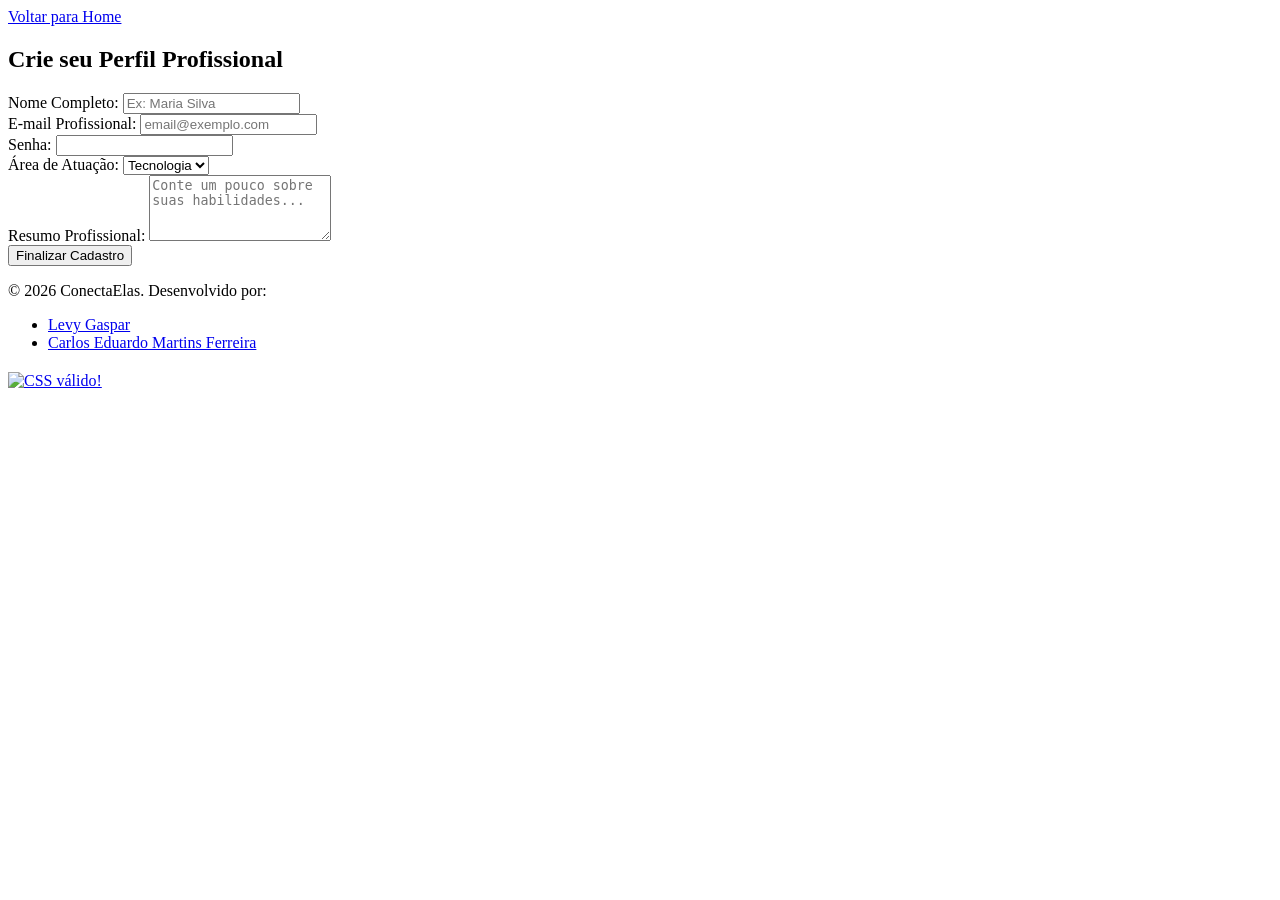
==== cadastro.html @ 0303fbba "Update cadastro.html" ====
<!DOCTYPE html>
<html lang="pt-br">
<head>
    <meta charset="UTF-8">
    <meta name="viewport" content="width=device-width, initial-scale=1.0">
    <title>Cadastro | ConectaElas</title>
    <link rel="stylesheet" href="css/style.css">
</head>
<body>
    <header>
        <nav class="container">
            <a href="index.html">Voltar para Home</a>
        </nav>
    </header>

    <main class="container-centralizado">
        <section class="form-box">
            <h2>Crie seu Perfil Profissional</h2>
            <form action="index.html" method="GET">
                <div class="campo">
                    <label for="nome">Nome Completo:</label>
                    <input type="text" id="nome" name="nome" required placeholder="Ex: Maria Silva">
                </div>

                <div class="campo">
                    <label for="email">E-mail Profissional:</label>
                    <input type="email" id="email" name="email" required placeholder="email@exemplo.com">
                </div>

                <div class="campo">
                    <label for="senha">Senha:</label>
                    <input type="password" id="senha" name="senha" required minlength="8">
                </div>

                <div class="campo">
                    <label for="area">Área de Atuação:</label>
                    <select id="area" name="area">
                        <option value="tech">Tecnologia</option>
                        <option value="saude">Saúde</option>
                        <option value="educacao">Educação</option>
                        <option value="negocios">Negócios</option>
                    </select>
                </div>

                <div class="campo">
                    <label for="bio">Resumo Profissional:</label>
                    <textarea id="bio" name="bio" rows="4" placeholder="Conte um pouco sobre suas habilidades..."></textarea>
                </div>

                <button type="submit" class="btn-principal">Finalizar Cadastro</button>
            </form>
        </section>
    </main>

    <footer>
        <div class="container">
            <p>&copy; 2026 ConectaElas. Desenvolvido por:</p>
            <ul class="equipe">
                <li><a href="https://levyslopes.github.io/cv-front-end/" target="_blank">Levy Gaspar</a></li>
                <li><a href="#" target="_blank">Carlos Eduardo Martins Ferreira</a></li>
            </ul>
            
            <div style="margin-top: 20px;">
                <p>
                    <a href="https://jigsaw.w3.org/css-validator/check/referer" target="_blank">
                        <img style="border:0;width:88px;height:31px"
                            src="https://jigsaw.w3.org/css-validator/images/vcss"
                            alt="CSS válido!" />
                    </a>
                </p>
            </div>
        </div>
    </footer>
</body>
</html>
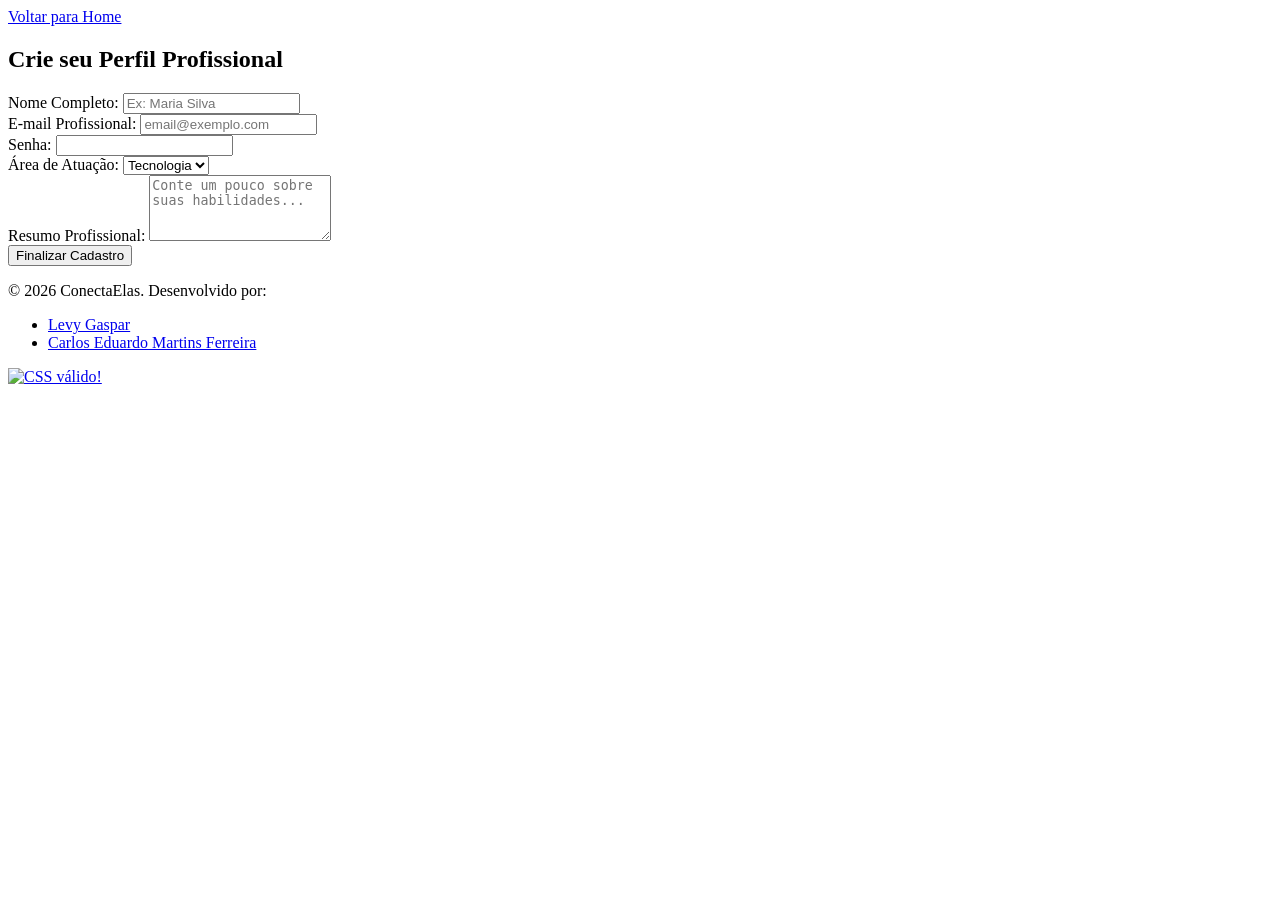
==== commit 0e9a885b: "Update cadastro.html" ====
--- a/cadastro.html
+++ b/cadastro.html
@@ -4,6 +4,7 @@
     <meta charset="UTF-8">
     <meta name="viewport" content="width=device-width, initial-scale=1.0">
     <title>Cadastro | ConectaElas</title>
+    <link href="https://fonts.googleapis.com/css2?family=Inter:wght@400;700&display=swap" rel="stylesheet">
     <link rel="stylesheet" href="css/style.css">
 </head>
 <body>
@@ -15,7 +16,8 @@
 
     <main class="container-centralizado">
         <section class="form-box">
-            <h2>Crie seu Perfil Profissional</h2>
+            <h1>Crie seu Perfil Profissional</h1>
+            
             <form action="index.html" method="GET">
                 <div class="campo">
                     <label for="nome">Nome Completo:</label>
@@ -57,17 +59,13 @@
             <p>&copy; 2026 ConectaElas. Desenvolvido por:</p>
             <ul class="equipe">
                 <li><a href="https://levyslopes.github.io/cv-front-end/" target="_blank">Levy Gaspar</a></li>
-                <li><a href="#" target="_blank">Carlos Eduardo Martins Ferreira</a></li>
+                <li><a href="COLOQUE_A_URL_AQUI" target="_blank">Carlos Eduardo Martins Ferreira</a></li>
             </ul>
             
-            <div style="margin-top: 20px;">
-                <p>
-                    <a href="https://jigsaw.w3.org/css-validator/check/referer" target="_blank">
-                        <img style="border:0;width:88px;height:31px"
-                            src="https://jigsaw.w3.org/css-validator/images/vcss"
-                            alt="CSS válido!" />
-                    </a>
-                </p>
+            <div class="selo-w3c">
+                <a href="https://jigsaw.w3.org/css-validator/validator?uri=https://levyslopes.github.io/conecta_elas.io/" target="_blank">
+                    <img src="https://jigsaw.w3.org/css-validator/images/vcss" alt="CSS válido!">
+                </a>
             </div>
         </div>
     </footer>
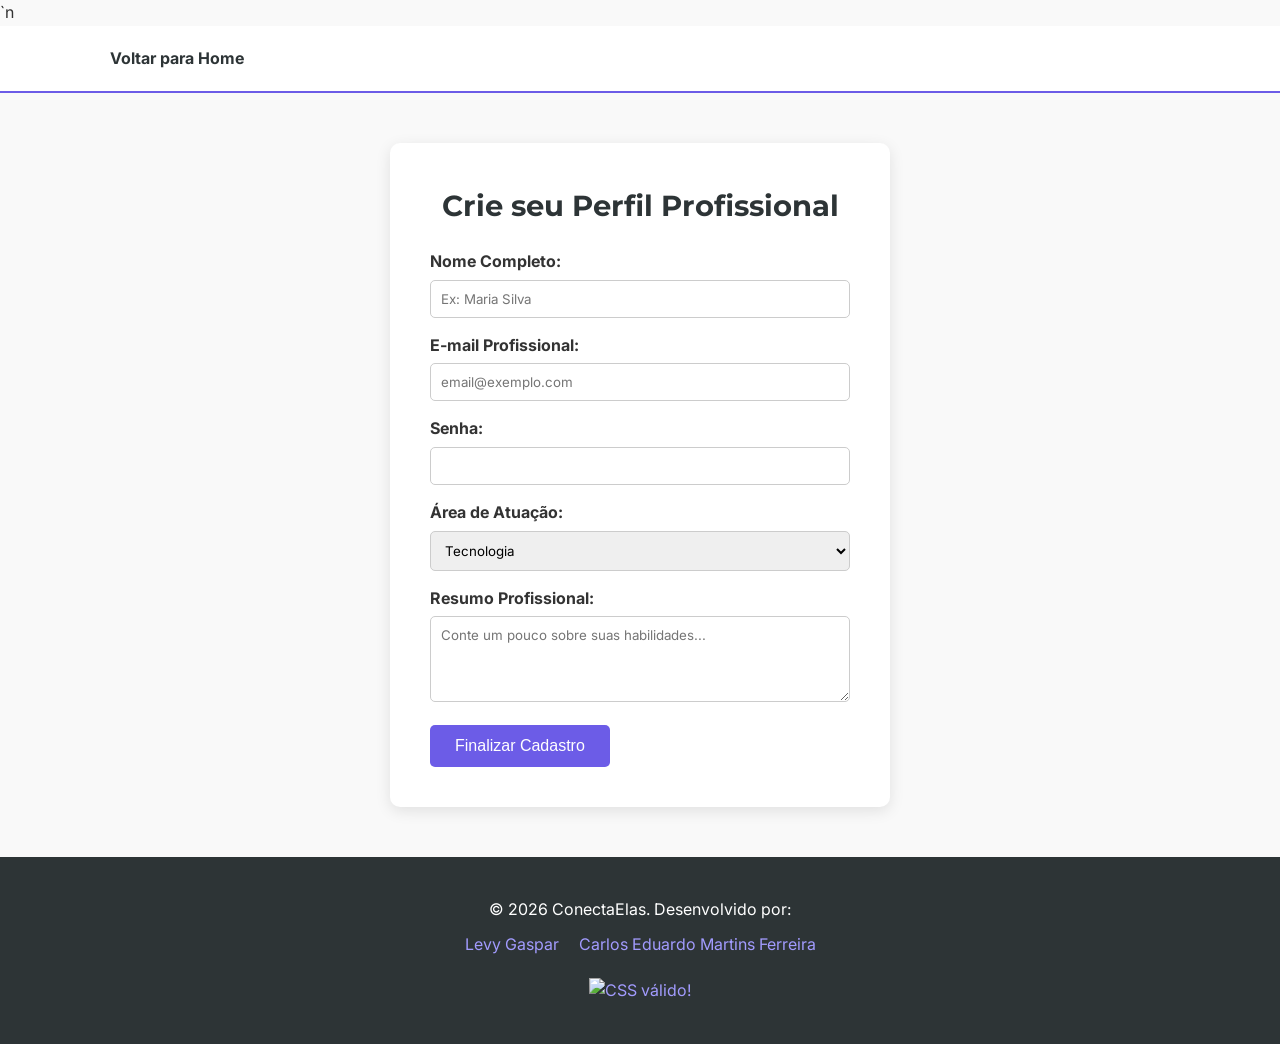
==== commit bed9674d: "feat: adicionar Montserrat e aplicar nos títulos" ====
--- a/cadastro.html
+++ b/cadastro.html
@@ -1,10 +1,10 @@
-<!DOCTYPE html>
+﻿<!DOCTYPE html>
 <html lang="pt-br">
 <head>
     <meta charset="UTF-8">
     <meta name="viewport" content="width=device-width, initial-scale=1.0">
     <title>Cadastro | ConectaElas</title>
-    <link href="https://fonts.googleapis.com/css2?family=Inter:wght@400;700&display=swap" rel="stylesheet">
+    <link href="https://fonts.googleapis.com/css2?family=Inter:wght@400;700&display=swap" rel="stylesheet">`n<link href="https://fonts.googleapis.com/css2?family=Montserrat:wght@400;700&display=swap" rel="stylesheet">
     <link rel="stylesheet" href="css/style.css">
 </head>
 <body>
@@ -18,7 +18,7 @@
         <section class="form-box">
             <h1>Crie seu Perfil Profissional</h1>
             
-            <form action="index.html" method="GET">
+            <form action="login.html" method="GET">
                 <div class="campo">
                     <label for="nome">Nome Completo:</label>
                     <input type="text" id="nome" name="nome" required placeholder="Ex: Maria Silva">
@@ -58,8 +58,8 @@
         <div class="container">
             <p>&copy; 2026 ConectaElas. Desenvolvido por:</p>
             <ul class="equipe">
-                <li><a href="https://levyslopes.github.io/cv-front-end/" target="_blank">Levy Gaspar</a></li>
-                <li><a href="COLOQUE_A_URL_AQUI" target="_blank">Carlos Eduardo Martins Ferreira</a></li>
+                <li><a href="https://github.com/LevysLopes" target="_blank">Levy Gaspar</a></li>
+                <li><a href="https://github.com/carloseduardomf" target="_blank">Carlos Eduardo Martins Ferreira</a></li>
             </ul>
             
             <div class="selo-w3c">
--- a/css/style.css
+++ b/css/style.css
@@ -0,0 +1,284 @@
+/* Reset Básico */
+* {
+    margin: 0;
+    padding: 0;
+    box-sizing: border-box;
+}
+
+body {
+    font-family: 'Inter', Arial, sans-serif;
+    line-height: 1.6;
+    color: #333;
+    background-color: #f9f9f9;
+}
+
+.container {
+    max-width: 1100px;
+    margin: 0 auto;
+    padding: 0 20px;
+}
+
+/* Header e Navegação com Flexbox */
+header {
+    background: #fff;
+    padding: 20px 0;
+    border-bottom: 2px solid #6c5ce7;
+}
+
+.flex-header {
+    display: flex;
+    justify-content: space-between;
+    align-items: center;
+}
+
+/* Alterado para a nova classe do logo */
+.logo-texto {
+    font-size: 1.8rem;
+    font-weight: bold;
+    color: #2d3436;
+}
+
+.logo span {
+    color: #6c5ce7;
+}
+
+nav ul {
+    display: flex;
+    align-items: center;
+    list-style: none;
+}
+
+nav ul li {
+    margin-left: 20px;
+}
+
+nav a {
+    text-decoration: none;
+    color: #2d3436;
+    font-weight: bold;
+    transition: color 0.3s;
+}
+
+nav a:hover {
+    color: #6c5ce7;
+}
+
+/* Botão destaque no menu (Cadastre-se) */
+.btn-destaque {
+    background-color: #6c5ce7;
+    color: #fff;
+    padding: 8px 15px;
+    border-radius: 5px;
+    transition: background 0.3s;
+}
+
+.btn-destaque:hover {
+    background-color: #a29bfe;
+    color: #fff;
+}
+
+/* Hero Section */
+.hero {
+    display: flex;
+    align-items: center;
+    padding: 60px 0;
+    gap: 40px;
+}
+
+.hero-content {
+    flex: 1;
+}
+
+/* Alterado de h2 para h1 para refletir a semântica do HTML */
+.hero-content h1 {
+    font-size: 2.5rem;
+    margin-bottom: 20px;
+    color: #6c5ce7;
+    line-height: 1.2;
+}
+
+.hero-img img {
+    max-width: 100%;
+    border-radius: 15px;
+    box-shadow: 10px 10px 0 #a29bfe;
+}
+
+/* Título da Seção Sobre */
+.secao-sobre {
+    padding-top: 20px;
+}
+
+.titulo-secao {
+    text-align: center;
+    font-size: 2rem;
+    color: #2d3436;
+    margin-bottom: 40px;
+}
+
+/* Cards com Flexbox */
+.features {
+    display: flex;
+    gap: 20px;
+    margin-bottom: 60px;
+}
+
+.feature-card {
+    flex: 1;
+    background: #fff;
+    padding: 30px;
+    border-radius: 10px;
+    text-align: center;
+    border: 1px solid #ddd;
+    transition: transform 0.3s;
+}
+
+.feature-card:hover {
+    transform: translateY(-5px);
+}
+
+/* Formulário */
+.container-centralizado {
+    display: flex;
+    justify-content: center;
+    padding: 50px 0;
+}
+
+.form-box {
+    background: #fff;
+    padding: 40px;
+    border-radius: 10px;
+    box-shadow: 0 4px 15px rgba(0,0,0,0.1);
+    width: 100%;
+    max-width: 500px;
+}
+
+/* Adicionado estilo para o título da página de cadastro */
+.form-box h1 {
+    font-size: 1.8rem;
+    margin-bottom: 20px;
+    text-align: center;
+    color: #2d3436;
+}
+
+.campo {
+    margin-bottom: 15px;
+}
+
+.campo label {
+    display: block;
+    margin-bottom: 5px;
+    font-weight: bold;
+}
+
+.campo input, .campo select, .campo textarea {
+    width: 100%;
+    padding: 10px;
+    border: 1px solid #ccc;
+    border-radius: 5px;
+    font-family: inherit;
+}
+
+/* Impede que o usuário quebre o layout redimensionando a bio lateralmente */
+.campo textarea {
+    resize: vertical;
+}
+
+/* Botões */
+.btn-principal {
+    display: inline-block;
+    background: #6c5ce7;
+    color: #fff;
+    padding: 12px 25px;
+    text-decoration: none;
+    border-radius: 5px;
+    border: none;
+    cursor: pointer;
+    font-size: 1rem;
+    transition: background 0.3s;
+}
+
+.btn-principal:hover {
+    background: #a29bfe;
+}
+
+/* Rodapé */
+footer {
+    background: #2d3436;
+    color: #fff;
+    padding: 40px 0;
+    text-align: center;
+}
+
+.equipe {
+    list-style: none;
+    display: flex;
+    justify-content: center;
+    gap: 20px;
+    margin-top: 10px;
+}
+
+footer a {
+    color: #a29bfe;
+    text-decoration: none;
+}
+
+footer a:hover {
+    text-decoration: underline;
+}
+
+/* Selo de Validação W3C */
+.selo-w3c {
+    margin-top: 20px;
+}
+
+.selo-w3c img {
+    border: none;
+    width: 88px;
+    height: 31px;
+}
+
+/* =========================================
+   RESPONSIVIDADE (Telas menores que 768px)
+   ========================================= */
+@media (max-width: 768px) {
+    /* Empilha o logo e o menu */
+    .flex-header {
+        flex-direction: column;
+        gap: 15px;
+    }
+    
+    /* Centraliza os itens do menu e permite quebra de linha */
+    nav ul {
+        flex-wrap: wrap;
+        justify-content: center;
+        gap: 10px;
+    }
+
+    nav ul li {
+        margin-left: 0;
+    }
+
+    /* Empilha o texto e a imagem da seção principal */
+    .hero {
+        flex-direction: column;
+        text-align: center;
+        padding: 40px 0;
+    }
+
+    /* Empilha os cards um embaixo do outro */
+    .features {
+        flex-direction: column;
+    }
+
+    /* Empilha os nomes da equipe no rodapé */
+    .equipe {
+        flex-direction: column;
+        gap: 10px;
+    }
+}
+
+/* Montserrat para títulos */
+h1,h2,h3 { font-family: 'Montserrat', sans-serif; }
+
+/* Montserrat para títulos */
+h1,h2,h3 { font-family: 'Montserrat', sans-serif; }
